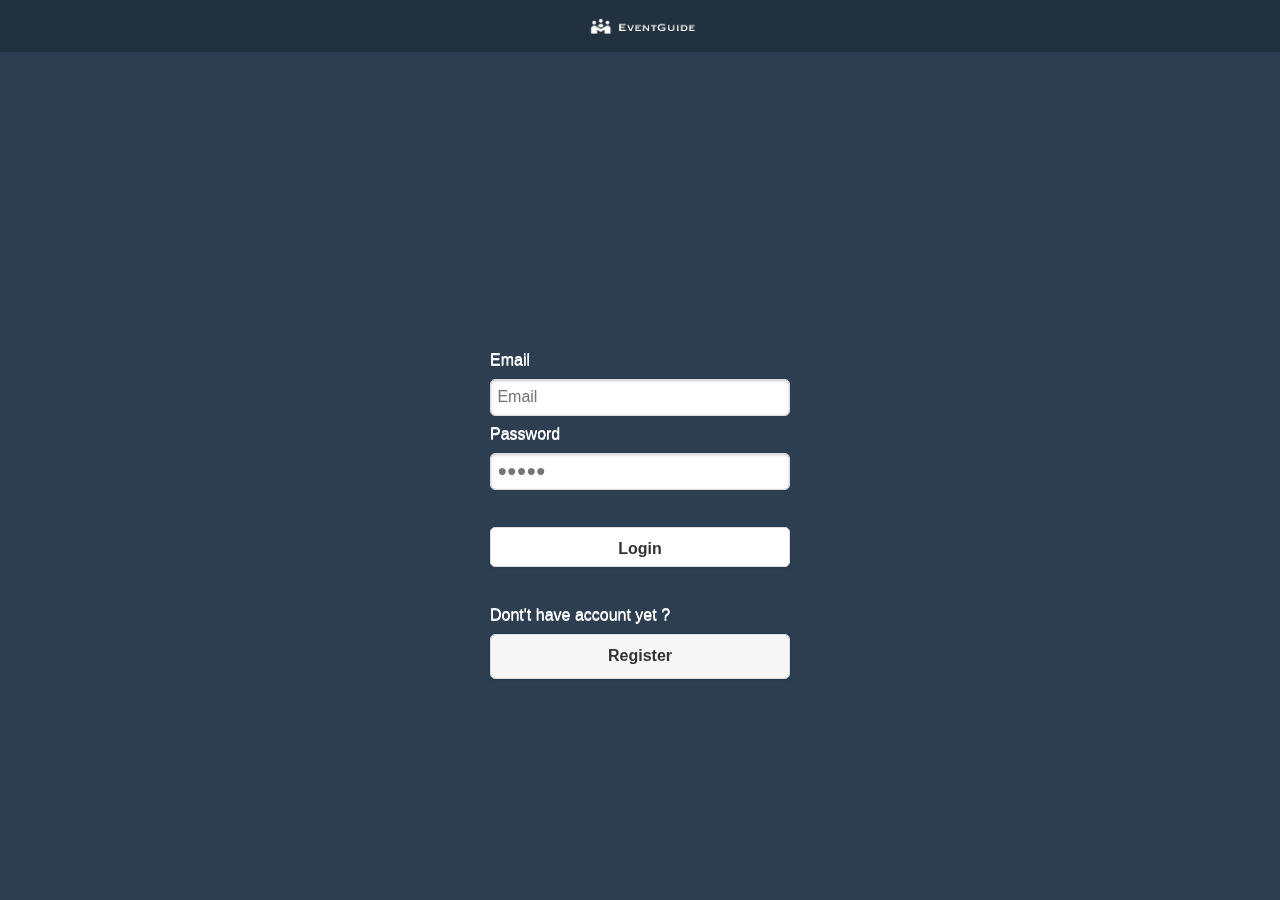
==== platforms/browser/www/index.html @ fa8c683b "test" ====
<!DOCTYPE html>
<html>
    <head>
        <meta charset="utf-8">
        <meta name="viewport" content="initial-scale=1, maximum-scale=1, user-scalable=no, width=device-width">
        
        <title>EventGuide</title>
        <script type="text/javascript" src="cordova.js"></script>
        <link rel="stylesheet" type="text/css" href="jquery/jquery.mobile-1.4.5.css" />
        <link rel="stylesheet" href="css/style.css"/>
        <link rel="stylesheet" href="css/customStyle.css"/>
        <link rel="stylesheet" href="css/detailsView.css"/>
        <link rel="stylesheet" href="css/accountView.css"/>

    		<script src="jquery/jquery-2.1.4.min.js"></script>
    		<script src="jquery/jquery.mobile-1.4.5.min.js"></script>
        <script src="jquery/jquery.validate.min.js"></script>
        <script src="js/logic.js"></script>
        <script src="js/navigation.js"></script>
        <script scr="js/multilinedText.js"></script>
    </head>
    <body>

      <div data-role="page" id="login">

        <div data-role="header" data-position="fixed">
             <h1><img border="0" src="img/EventGuideLogoSmall.png" class="headerImg"/></h1>
        </div>

  		  <div data-role="main" class="ui-content">

          <div class="container">
            <form name="login" id = "loginForm" class="loginForm">

              <label for="email">Email</label>
              <input type="email" name="email" id="email" placeholder="Email"/>

              <label for="password">Password</label>
              <input type="password" name="password" id="password" placeholder="&#9679;&#9679;&#9679;&#9679;&#9679;"/>
              <br>
              <button onclick="validateLogin()" data-role="button" data-transition="slide" data-theme="c" class="ui-btn-hidden">Login</button>

              <label id="topPadding">Dont't have account yet ?</label>
              <a data-role="button" data-theme="c" class="ui-btn-hidden" data-transition="slideup" href="#register">Register</a>
            </form>

          </div>

  		  </div>

  		</div>


      <div data-role="page" id="register">

        <div data-role="header" data-position="fixed">
             <h1><img border="0" src="img/EventGuideLogoSmall.png" class="headerImg"/></h1>
        </div>

  		  <div data-role="main" class="ui-content">

          <div class="container">

            <form name="register" id = "registerForm" class="loginForm">

              <label for="email">Email</label>
              <input type="email" name="email" id="email" placeholder="Email"/>

              <label for="text">Login</label>
              <input type="text" name="userLogin" id="userLogin" placeholder="Login"/>

              <label for="password">Hasło</label>
              <input type="password" name="password" id="password" placeholder="&#9679;&#9679;&#9679;&#9679;&#9679;"/>
              <br>
              <button onclick="validateRegister()" data-role="button" data-theme="c" class="ui-btn-hidden">Register</button>
              <br>
              <a data-role="button" data-theme="c" class="ui-btn-hidden" data-rel="back">Go back</a>
            </form>

          </div>

  		  </div>

        <div data-role="popup" id="popupRegisterOk" data-overlay-theme="c" data-theme="b" data-dismissible="false">
            <div data-role="header" data-theme="c">
            <h1>Success</h1>
            </div>
            <div >
                <h3 class="ui-title popupHeader">Now you can log in!</h3>
                <a href="#" class="ui-btn " data-rel="back">OK</a>
            </div>
        </div>

        <div data-role="popup" id="popupRegisterFail" data-overlay-theme="c" data-theme="b" data-dismissible="false">
            <div data-role="header" data-theme="c">
            <h1>Error</h1>
            </div>
            <div >
                <h3 class="ui-title popupHeader">Registration error - try change data</h3>
                <a href="#" class="ui-btn " data-rel="back">OK</a>
            </div>
        </div>

        <!-- <div data-role="popup" id="popupRegister" data-theme="a" class="ui-corner-all">
            <h3 class="centerText">Register Complete!</h3>
            <div class="popup">
                      <p class="centerText">
                          You can now login!
                      </p>
            </div>
            <button data-theme="b" onclick="closeRegisterPopup()" data-role="button">Ok</button>
        </div> -->

  		</div>


      <div data-role="page" id="listPage">

        <div data-role="header" data-position="fixed">
             <h1><img border="0" src="img/EventGuideLogoSmall.png" class="headerImg"/></h1>
              <a href="#settings" class="ui-btn-right buttonHeader" data-transition="slide" data-iconpos="notext"/><img src="img/icons/userIcon.png"></a>
        </div>

  		  <div data-role="main" class="ui-content">
          <div id="listDiv">
          <form class="ui-filterable">
              <input id="filterBasic-input" data-type="search" data-inline="true" class="searchForm" placeholder="Search Event...">
          </form>

            <ul data-role="listview" data-filter="true" data-input="#filterBasic-input" id="eventsList">
              <!-- content from downloadEventsList goes here -->
            </ul>

          </div>
  		  </div>

        <div data-role="footer" data-position="fixed" align="center">
            <a class="buttonToolbar" onclick="scan()" href="#">
              <img src="img/icons/qrIcon.png">
            </a>
        </div>
  		</div>


      <div data-role="page" id="detailPage">

  		  <div data-role="header" data-position="fixed">
                  <a data-role="button" data-rel="back" class="buttonHeader">
                      <img src="img/icons/backButtonIcon.png">
                  </a>
              <h1><img border="0" src="img/EventGuideLogoSmall.png" class="headerImg"/></h1>
  		  </div>

  		  <div data-role="main" class="ui-content">
          <div id="detailsContent">

              <!-- content goes here -->
          </div>
  		  </div>

        <div data-role="footer" data-position="fixed" align="center">
            <a onclick="goToEventWebsite()" class="buttonToolbar">
              <img src="img/icons/websiteIcon.png">
            </a>
            <a onclick="navigateToEventPlace()" class="buttonToolbar">
              <img src="img/icons/navigateIcon.png">
            </a>
            <a href="#inviteUsers" class="buttonToolbar">
              <img src="img/icons/shareIcon.png">
            </a>
            <a onclick="createEventInCalendar()" class="buttonToolbar">
              <img src="img/icons/calendarIconWhite.png">
            </a>
            <a onclick="signUserToEvent()" class="buttonToolbar">
              <img src="img/icons/addIcon.png">
            </a>
        </div>
  		</div>

      <div data-role="page" id="inviteUsers">

        <div data-role="header" data-position="fixed">
              <a data-role="button" data-rel="back" transition="slide" reverse="false" class="buttonHeader">
                  <img src="img/icons/backButtonIcon.png">
              </a>
              <h1><img border="0" src="img/EventGuideLogoSmall.png" class="headerImg"/></h1>
        </div>

        <div data-role="main" class="ui-content">

          <div id="usersSet" data-role="content">

          </div>
        </div>

        <div data-role="footer" data-position="fixed" align="center">
          <a onclick="sendInvs()" class="buttonToolbar">
            <img src="img/icons/tickIcon.png">
          </a>
        </div>

      </div>


      <div data-role="page" id="settings">

        <div data-role="header" data-position="fixed">
              <a data-role="button" data-rel="back" transition="slide" reverse="false" class="buttonHeader">
                  <img src="img/icons/backButtonIcon.png">
              </a>
              <h1><img border="0" src="img/EventGuideLogoSmall.png" class="headerImg"/></h1>
  		  </div>

  		  <div data-role="main" class="ui-content">

          <div class="eventTable">
            <table class="eventTableStyle">
              <tr>
                <th>Email:</th>
                <td>user@email.com</td>
              </tr>

            </table>
          </div>

          <div class="userHeader">User's Events</div>

            <div id="userEventsContainer">
              <ul data-role="listview" data-filter="true" data-input="#filterBasic-input" id="userEventsList">
                <!-- content from downloadEventsList goes here -->
              </ul>
            </div>
  		  </div>

        <div data-role="footer" data-position="fixed" align="center">
          <a href="#login" class="buttonToolbar">
            <img src="img/icons/logoutIcon.png">
          </a>
        </div>

  		</div>

    </body>
</html>
---- platforms/browser/www/css/style.css ----
@import url("https://fonts.googleapis.com/css?family=Open+Sans");

.searchForm {
  top: 0;
}
.loginForm {
  color: #fff;
  display: inline-block;
  position: fixed;
  top: 0;
  bottom: 0;
  left: 0;
  right: 0;
  width: 300px;
  height: 200px;
  margin: auto;
}
form label,
form input,
form button {
  border: 0;
  margin-bottom: 10px;
  display: block;
  width: 100%;
}

form input {
  height: 25px;
  line-height: 25px;
  background: #fff;
  color: #000;
  padding: 0 0px;
  -moz-box-sizing: border-box;
  -webkit-box-sizing: border-box;
  box-sizing: border-box;
}
form button {
  height: 40px;
  line-height: 30px;
  background: #fff !important;
  color: #fff;
  margin-top: 10px;
  cursor: pointer;
}
form .error {
  color: #ff0000;
  font-size: 10px;
}

.formButton {
  color: red;
}

#formHeader {
  color :#fff;
  font-family: "Ostrich";
  font-weight: lighter;
  font-size: 30px;
}

.headerImg {
  margin-left: auto;
  margin-right: auto;
  height: 30px;
  display: block;
}

img {max-width:100%;}
---- platforms/browser/www/css/customStyle.css ----
.container {
  /*margin: 100px auto;*/
}

.defaultColorScheme {
  background: #2c3e50;
}

@headerFont {
    font-family: "Ostrich";
    src: url("../fonts/ostrich-sans-light.ttf");
}

.ui-page .ui-footer {
    border-top: solid 0px;
    border-bottom: solid 0px;
    background: #22313F !important;

}

.ui-page .ui-header {
    border-top: solid 0px;
    border-bottom: solid 0px;
    background: #22313F !important;

}

.ui-page{
    background-color: #2c3e50 !important;
}

#actionColor {
  background-color: white;
}

#topPadding{
  padding-top: 30px;
}

#stretchWidth {
  width: 100% !important;
  padding: 0 0 !important;
}

img.center {
    display: block;
    margin: 0 auto;
}

div.ui-input-search {
  /*width: 100% !important;*/
  padding-top: -10px;
  padding-right: 0px;
  padding-left: 0px;
  padding-bottom: -10px;
  margin-bottom: 0px;
  margin-top: -5px;
  margin-left: -10px;
  margin-right: -10px;
}

#listDiv
{
  display:none;
}

.listItem{
  height: 80px;
  background: white
}

.listTitle
{
  font-size: 18px;
  color: #2c3e50;
  margin-top: -10px;
  margin-left: -10px;
}
.listDesc
{
  font-size: 11px;
  font-weight: lighter;
  color: #34495e;
  margin-top: 5px;
  margin-left: -10px;
  max-width: 100%;
  white-space: initial;
  height: 26px;
  overflow: hidden;
  text-overflow: ellipsis;
}

.listDate
{
  font-size: 10px;
  font-weight: lighter;
  color: #34495e;
  margin-top: 10px;
  margin-left: -10px;
  margin-bottom: 0px;
  float: left;
}

.listNumberUsers
{
  font-size: 10px;
  font-weight: lighter;
  color: #34495e;
  margin-top: 10px;
  float: right;
}

.listIconSize{
  height: 10px;
  width: 10px;
}

.buttonHeader{
  background:  #22313F !important;
  border: none;
  float: right;
  shadow: false;
  height: 20px
}

.buttonToolbar{
  background:  #22313F !important;
  border: none;
  float: middle;
  height: 30px
}
---- platforms/browser/www/css/detailsView.css ----
.eventTitle {
  color: white;
  font-weight: lighter;
  font-size: 25px;
  width: 100%;
  margin-top: 10px;
}

.eventImage {
  margin-top: -15px;
  margin-left: auto;
  margin-right: auto;
  height: 100px;
  display: block;
  background: white;
}

.popupHeader{
  color: white;
}

.eventDescription{
  color: white;
  font-size: 13px;
  font-weight: lighter !important;
  margin-top: 20px;
  line-height: 150%;
}

.eventTable{
  color: white;
  width: 100%;
  font-size: 13px;
  margin-left: -10px;
  margin-right: -100px;
  padding-right: 15px;
  padding-top: 10px;
  font-weight: lighter !important;
  overflow-x:auto
}

.eventTableStyle{
  width: 100%;
  margin-left: 10px;
  text-align: left;
  font-weight: lighter !important;
}

.eventQRCode{
  margin-top: 10px;
  margin-left: auto;
  margin-right: auto;
  height: 200px;
  display: block;
  background: white;
}
---- platforms/browser/www/css/accountView.css ----
.userHeader {
  color: white;
  font-weight: lighter;
  font-size: 25px;
  width: 100%;
  margin-top: 50px;
  margin-bottom: 25px;
  font-family: "Ostrich";
}
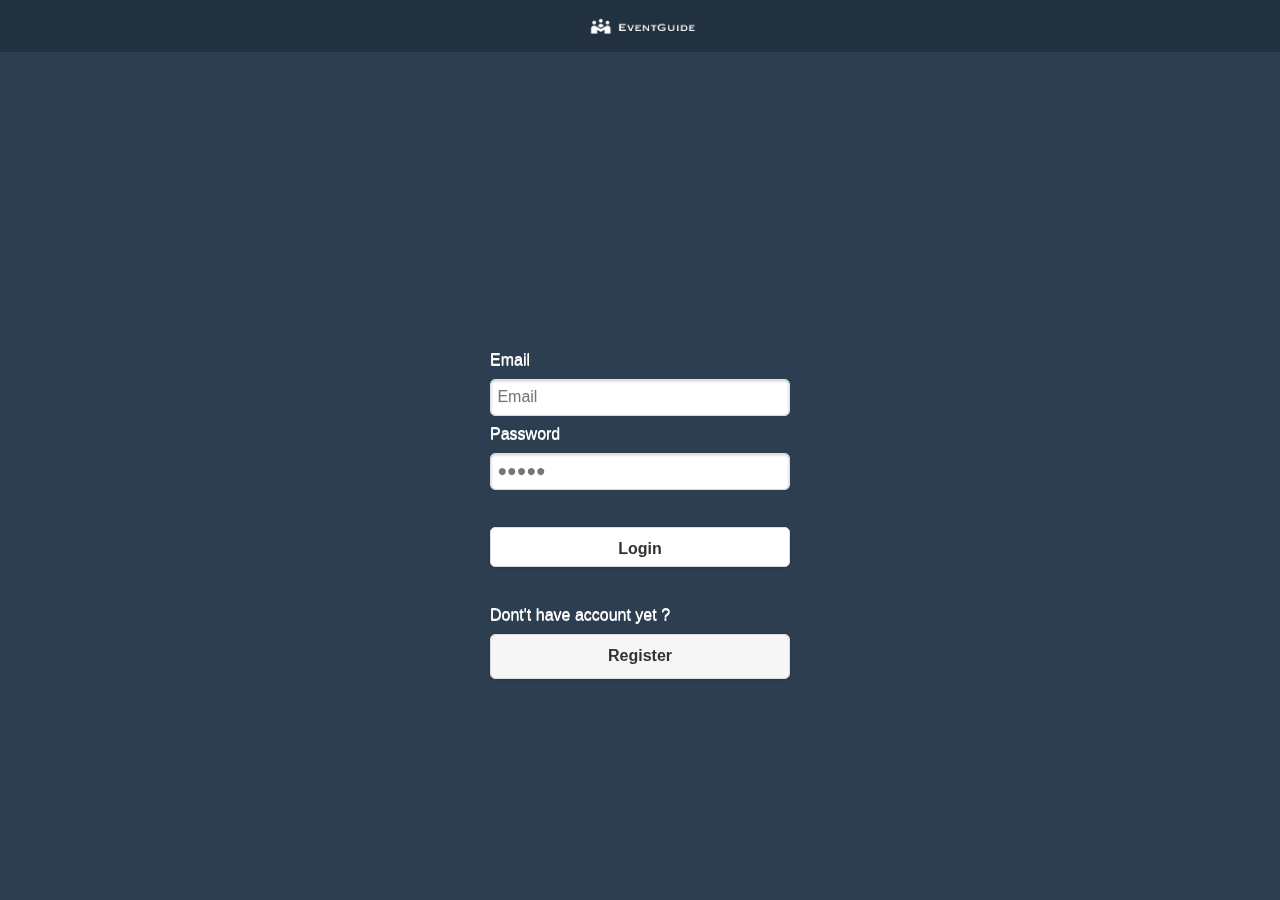
==== commit 62d34d41: "quick fix" ====
--- a/platforms/browser/www/index.html
+++ b/platforms/browser/www/index.html
@@ -3,7 +3,7 @@
     <head>
         <meta charset="utf-8">
         <meta name="viewport" content="initial-scale=1, maximum-scale=1, user-scalable=no, width=device-width">
-        
+        <meta http-equiv="Content-Security-Policy" content="default-src * 'unsafe-inline';img-src *; style-src * 'self' 'unsafe-inline'; media-src *" />
         <title>EventGuide</title>
         <script type="text/javascript" src="cordova.js"></script>
         <link rel="stylesheet" type="text/css" href="jquery/jquery.mobile-1.4.5.css" />
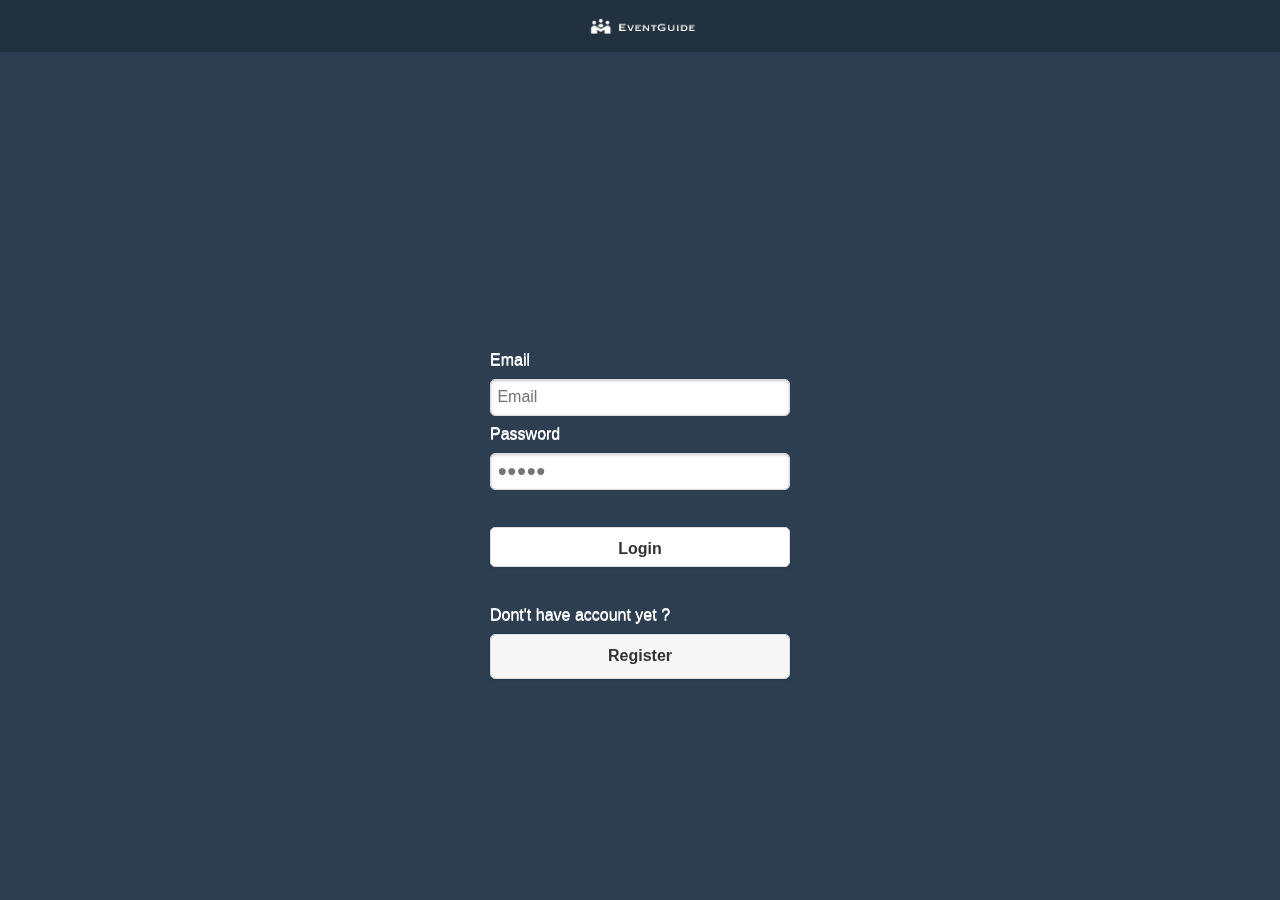
==== commit c88c192a: "added createEvent screen and reading from fieldset" ====
--- a/platforms/browser/www/index.html
+++ b/platforms/browser/www/index.html
@@ -165,7 +165,7 @@
             <a onclick="navigateToEventPlace()" class="buttonToolbar">
               <img src="img/icons/navigateIcon.png">
             </a>
-            <a href="#inviteUsers" class="buttonToolbar">
+            <a href="#inviteUsers" class="buttonToolbar" data-transition="slide" reverse="false">
               <img src="img/icons/shareIcon.png">
             </a>
             <a onclick="createEventInCalendar()" class="buttonToolbar">
@@ -178,49 +178,127 @@
   		</div>
 
       <div data-role="page" id="inviteUsers">
+
+        <div data-role="header" data-position="fixed">
+              <a data-role="button" data-rel="back"  class="buttonHeader">
+                  <img src="img/icons/backButtonIcon.png">
+              </a>
+              <h1><img border="0" src="img/EventGuideLogoSmall.png" class="headerImg"/></h1>
+        </div>
+
+        <div data-role="main" class="ui-content">
+
+          <div id="usersSet" data-role="content">
+            <!-- users goes here -->
+          </div>
+        </div>
+
+        <div data-role="footer" data-position="fixed" align="center">
+          <a onclick="sendInvs()" class="buttonToolbar">
+            <img src="img/icons/tickIcon.png">
+          </a>
+        </div>
+
+      </div>
+
+
+      <div data-role="page" id="createEvent">
+
+        <div data-role="header" data-position="fixed">
+              <a data-role="button" data-rel="back"  class="buttonHeader">
+                  <img src="img/icons/backButtonIcon.png">
+              </a>
+              <h1><img border="0" src="img/EventGuideLogoSmall.png" class="headerImg"/></h1>
+        </div>
+
+        <div data-role="main" class="ui-content">
+
+          <div class="eventCreateForm">
+            <div class="ui-field-contain">
+              <fieldset id="createEventFielset">
+
+                <legend>Event Title: </legend>
+                <input type="text" name="textinput" id="eventTitle" placeholder="EventTitle" value="">
+
+                <label for="textarea">Event Description:</label>
+                <textarea cols="40" rows="8" name="textarea" id="eventDescription" placeholder="Event Description"></textarea>
+
+                <label for="textinput" color = "white">Latitude:</label>
+                <input type="text" name="textinput" id="latitude" placeholder="Enter latitude" value="">
+
+                <label for="textinput" color = "white">Longitude:</label>
+                <input type="text" name="textinput" id="longitude" placeholder="Enter longitude" value="">
+
+                <label for="text" color = "white">Start date:</label>
+                <input type="text" name="textinput" id="startDate" placeholder="YYYY:mm:DD HH:MM format" value="">
+
+                <label for="textinput" color = "white">End date:</label>
+                <input type="text" name="textinput" id="endDate" placeholder="YYYY:mm:DD HH:MM format" value="">
+
+                <label for="textarea-1">Event Additional info:</label>
+                <textarea cols="40" rows="8" name="textarea" id="eventAdditionalInfo" placeholder="Event Additional Info"></textarea>
+
+                <label for="textinput" color = "white">Image url:</label>
+                <input type="text" name="textinput" id="image" placeholder="Enter url to image" value="">
+
+                <label for="textinput" color = "white">Max participants:</label>
+                <input type="text" name="textinput" id="maxParticipants" placeholder="0 means unlimited" value="">
+
+                <label for="textinput" color = "white">Event description short:</label>
+                <input type="text" name="textinput" id="eventDescriptionShort" placeholder="Enter event short description" value="">
+
+                <label for="textinput" color = "white">Event Address:</label>
+                <input type="text" name="textinput" id="eventAddress" placeholder="Enter event address" value="">
+
+                <label for="textinput" color = "white">Event City:</label>
+                <input type="text" name="textinput" id="eventCity" placeholder="Enter event city" value="">
+
+                <label for="textinput" color = "white">Event website:</label>
+                <input type="text" name="textinput" id="endDate" placeholder="Enter event website" value="">
+
+                <label for="flip">Tickets required:</label>
+                <select name="flip" id="tickets" data-role="slider">
+                    <option value="0">No</option>
+                    <option value="1">Yes</option>
+                </select>
+                <br>
+
+                <label for="flip2">Card payment:</label>
+                <select name="flip2" id="card" data-role="slider">
+                    <option value="0">No</option>
+                    <option value="1">Yes</option>
+                </select>
+
+              </fieldset>
+            </div>
+
+          </div>
+
+
+        </div>
+
+        <div data-role="footer" data-position="fixed" align="center">
+          <a onclick="createNewEvent()" class="buttonToolbar">
+            <img src="img/icons/tickIcon.png">
+          </a>
+        </div>
+
+      </div>
+
+
+      <div data-role="page" id="settings">
 
         <div data-role="header" data-position="fixed">
               <a data-role="button" data-rel="back" transition="slide" reverse="false" class="buttonHeader">
                   <img src="img/icons/backButtonIcon.png">
               </a>
               <h1><img border="0" src="img/EventGuideLogoSmall.png" class="headerImg"/></h1>
-        </div>
-
-        <div data-role="main" class="ui-content">
-
-          <div id="usersSet" data-role="content">
-
-          </div>
-        </div>
-
-        <div data-role="footer" data-position="fixed" align="center">
-          <a onclick="sendInvs()" class="buttonToolbar">
-            <img src="img/icons/tickIcon.png">
-          </a>
-        </div>
-
-      </div>
-
-
-      <div data-role="page" id="settings">
-
-        <div data-role="header" data-position="fixed">
-              <a data-role="button" data-rel="back" transition="slide" reverse="false" class="buttonHeader">
-                  <img src="img/icons/backButtonIcon.png">
-              </a>
-              <h1><img border="0" src="img/EventGuideLogoSmall.png" class="headerImg"/></h1>
-  		  </div>
-
-  		  <div data-role="main" class="ui-content">
-
-          <div class="eventTable">
-            <table class="eventTableStyle">
-              <tr>
-                <th>Email:</th>
-                <td>user@email.com</td>
-              </tr>
-
-            </table>
+  		  </div>
+
+  		  <div data-role="main" class="ui-content">
+
+          <div id="userCredData">
+
           </div>
 
           <div class="userHeader">User's Events</div>
@@ -236,6 +314,9 @@
           <a href="#login" class="buttonToolbar">
             <img src="img/icons/logoutIcon.png">
           </a>
+          <a href="#createEvent" class="buttonToolbar">
+            <img src="img/icons/createIcon.png">
+          </a>
         </div>
 
   		</div>
--- a/platforms/browser/www/css/style.css
+++ b/platforms/browser/www/css/style.css
@@ -12,6 +12,23 @@
   left: 0;
   right: 0;
   width: 300px;
+  height: 200px;
+  margin: auto;
+}
+
+.eventCreateForm{
+  color: white;
+}
+
+.newEventForm {
+  color: #fff;
+  /*display: inline-block;*/
+  position: fixed;
+  top: 0;
+  bottom: 0;
+  left: 0;
+  right: 0;
+  width: 100%;
   height: 200px;
   margin: auto;
 }
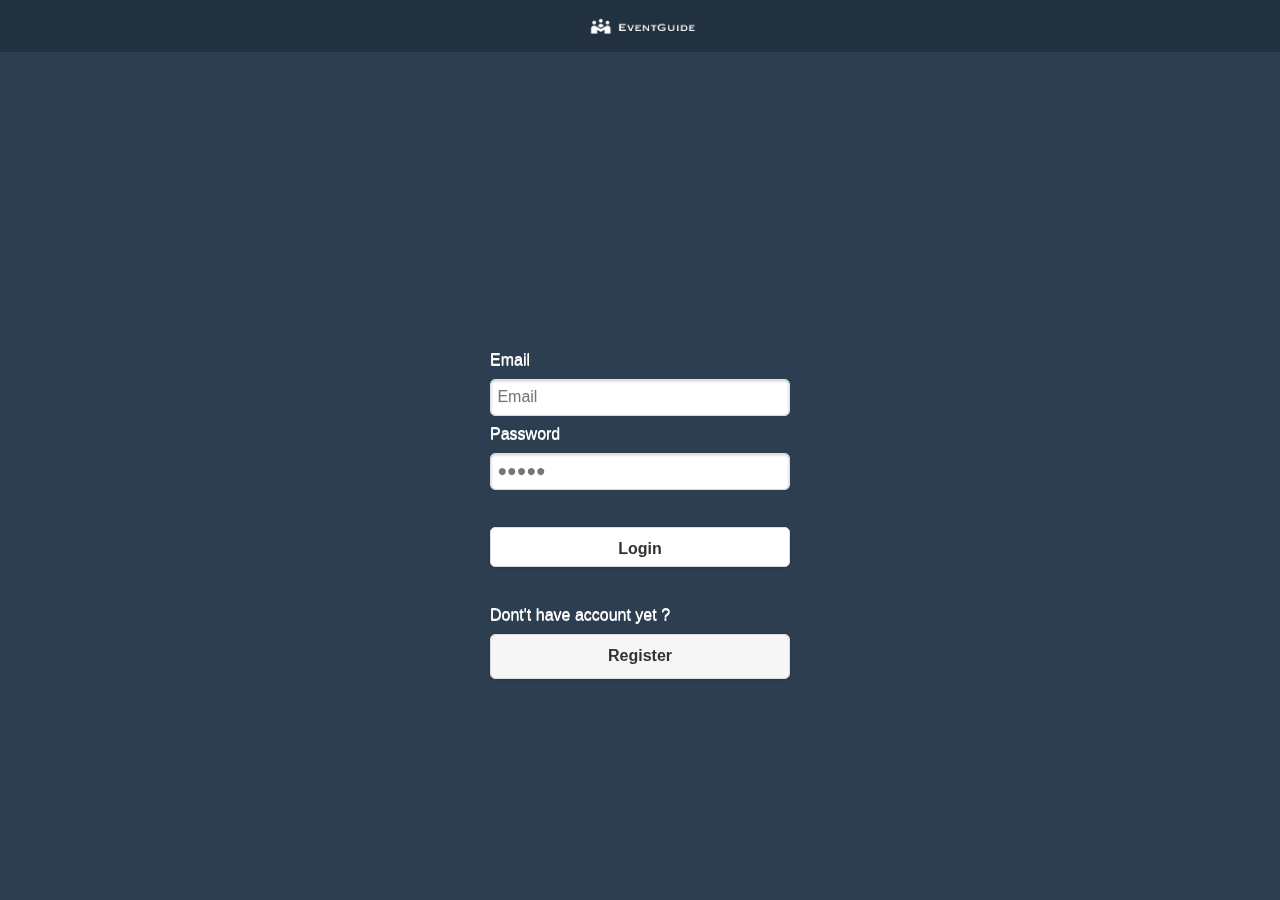
==== commit 18d2c071: "fix qr codes, added icon and splash" ====
--- a/platforms/browser/www/index.html
+++ b/platforms/browser/www/index.html
@@ -214,7 +214,7 @@
         <div data-role="main" class="ui-content">
 
           <div class="eventCreateForm">
-            <div class="ui-field-contain">
+            <div class="ui-field-contain" data-inset="true">
               <fieldset id="createEventFielset">
 
                 <legend>Event Title: </legend>
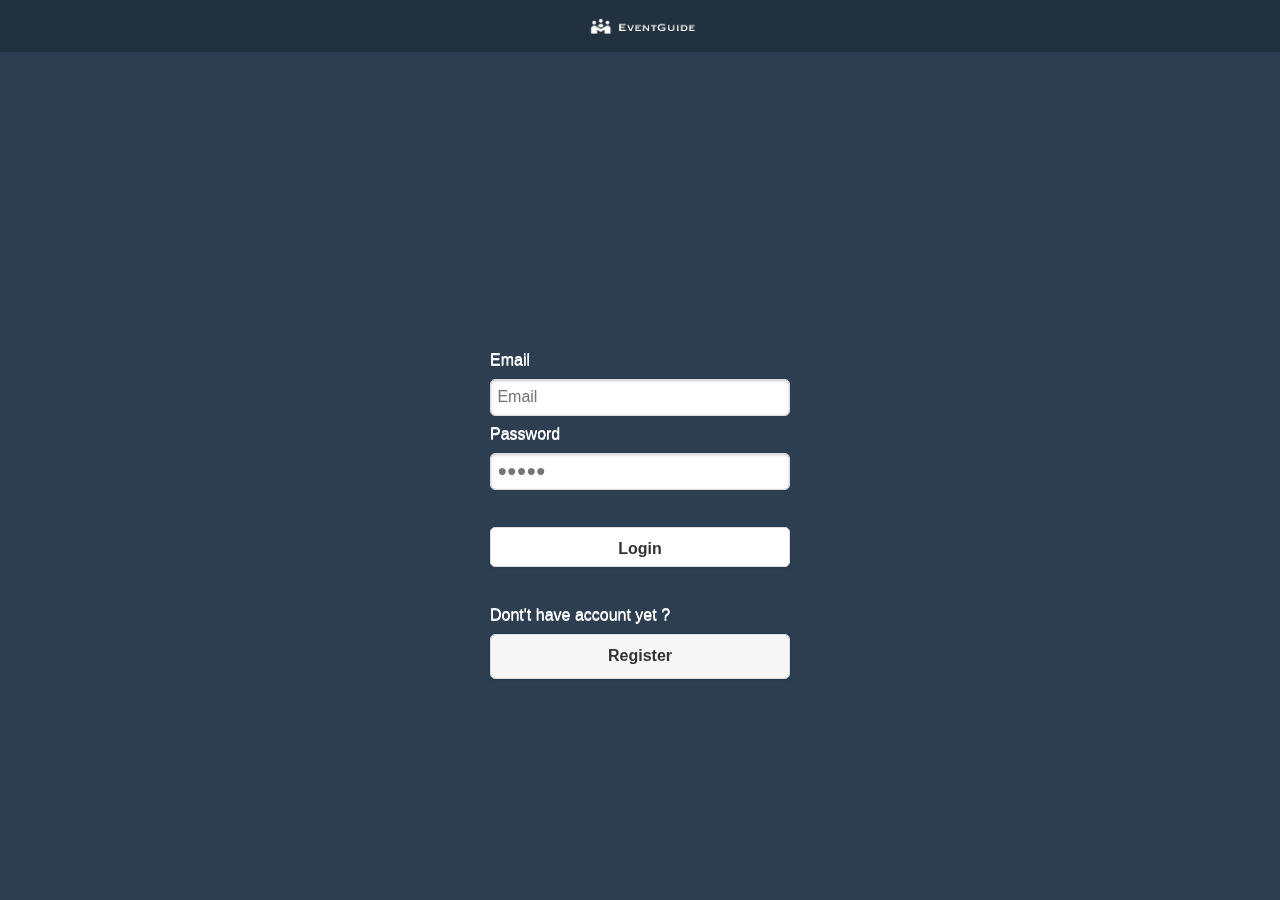
==== commit 78b35bbc: "added internet check, bugs are fixed, added local storage" ====
--- a/platforms/browser/www/index.html
+++ b/platforms/browser/www/index.html
@@ -117,7 +117,8 @@
       <div data-role="page" id="listPage">
 
         <div data-role="header" data-position="fixed">
-             <h1><img border="0" src="img/EventGuideLogoSmall.png" class="headerImg"/></h1>
+              <a onclick="refreshList()" class="ui-btn-left buttonHeader" data-iconpos="notext"/><img src="img/icons/reloadIcon.png"></a>
+              <h1><img border="0" src="img/EventGuideLogoSmall.png" class="headerImg"/></h1>
               <a href="#settings" class="ui-btn-right buttonHeader" data-transition="slide" data-iconpos="notext"/><img src="img/icons/userIcon.png"></a>
         </div>
 
@@ -153,7 +154,6 @@
 
   		  <div data-role="main" class="ui-content">
           <div id="detailsContent">
-
               <!-- content goes here -->
           </div>
   		  </div>
@@ -168,14 +168,15 @@
             <a href="#inviteUsers" class="buttonToolbar" data-transition="slide" reverse="false">
               <img src="img/icons/shareIcon.png">
             </a>
-            <a onclick="createEventInCalendar()" class="buttonToolbar">
+            <a onclick="askToAddIntoCalendar()" class="buttonToolbar">
               <img src="img/icons/calendarIconWhite.png">
             </a>
-            <a onclick="signUserToEvent()" class="buttonToolbar">
+            <a onclick="askToSign()" class="buttonToolbar">
               <img src="img/icons/addIcon.png">
             </a>
         </div>
   		</div>
+
 
       <div data-role="page" id="inviteUsers">
 
@@ -295,13 +296,15 @@
               <h1><img border="0" src="img/EventGuideLogoSmall.png" class="headerImg"/></h1>
   		  </div>
 
-  		  <div data-role="main" class="ui-content">
+  		  <div data-role="main" class="ui-content" id="settingsContent">
 
           <div id="userCredData">
 
           </div>
 
-          <div class="userHeader">User's Events</div>
+          <div class="userHeader">Events in which you will participate</div>
+
+          <div class="userNoEvents" id="userNoEvents"></div>
 
             <div id="userEventsContainer">
               <ul data-role="listview" data-filter="true" data-input="#filterBasic-input" id="userEventsList">
--- a/platforms/browser/www/css/detailsView.css
+++ b/platforms/browser/www/css/detailsView.css
@@ -4,6 +4,7 @@
   font-size: 25px;
   width: 100%;
   margin-top: 10px;
+
 }
 
 .eventImage {
@@ -25,6 +26,7 @@
   font-weight: lighter !important;
   margin-top: 20px;
   line-height: 150%;
+
 }
 
 .eventTable{
@@ -38,12 +40,21 @@
   font-weight: lighter !important;
   overflow-x:auto
 }
-
+td{
+  text-align: right;
+}
+th {
+    height: 50px;
+}
 .eventTableStyle{
   width: 100%;
   margin-left: 10px;
   text-align: left;
   font-weight: lighter !important;
+  background : #78909C;
+  border-radius: 5px;
+  table-layout: fixed;
+  height: 50px;
 }
 
 .eventQRCode{
--- a/platforms/browser/www/css/accountView.css
+++ b/platforms/browser/www/css/accountView.css
@@ -1,9 +1,17 @@
 .userHeader {
   color: white;
   font-weight: lighter;
-  font-size: 25px;
+  font-size: 20px;
   width: 100%;
   margin-top: 50px;
   margin-bottom: 25px;
-  font-family: "Ostrich";
+  /*font-family: "Ostrich";*/
 }
+
+#userEventsContainer{
+  color : white;
+}
+
+.userNoEvents{
+  color : white;
+}
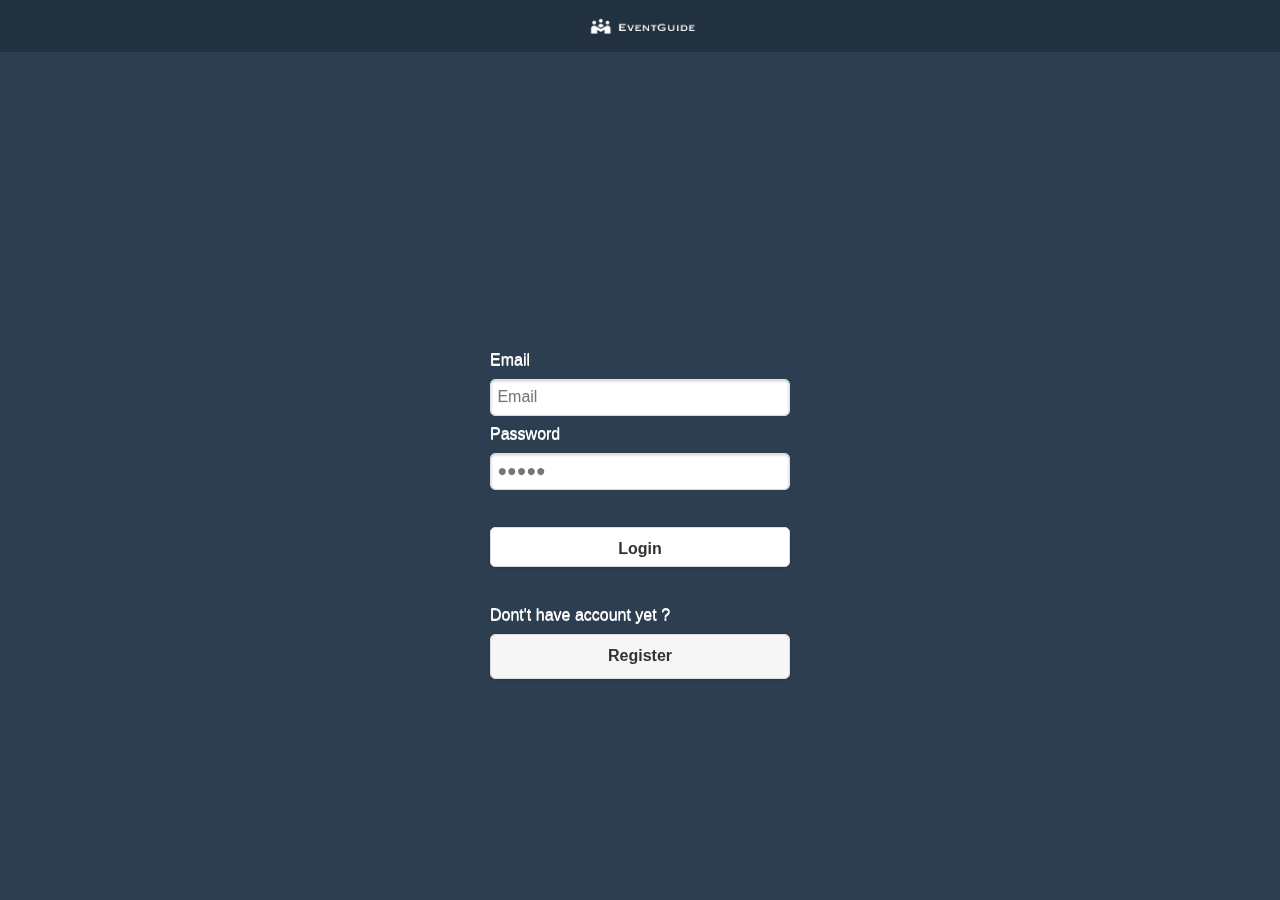
==== commit 169e8dea: "updated downloading list" ====
--- a/platforms/browser/www/index.html
+++ b/platforms/browser/www/index.html
@@ -231,10 +231,10 @@
                 <input type="text" name="textinput" id="longitude" placeholder="Enter longitude" value="">
 
                 <label for="text" color = "white">Start date:</label>
-                <input type="text" name="textinput" id="startDate" placeholder="YYYY:mm:DD HH:MM format" value="">
+                <input type="text" name="textinput" id="startDate" placeholder="YYYY-mm-DD HH:MM format" value="">
 
                 <label for="textinput" color = "white">End date:</label>
-                <input type="text" name="textinput" id="endDate" placeholder="YYYY:mm:DD HH:MM format" value="">
+                <input type="text" name="textinput" id="endDate" placeholder="YYYY-mm-DD HH:MM format" value="">
 
                 <label for="textarea-1">Event Additional info:</label>
                 <textarea cols="40" rows="8" name="textarea" id="eventAdditionalInfo" placeholder="Event Additional Info"></textarea>
@@ -311,6 +311,14 @@
                 <!-- content from downloadEventsList goes here -->
               </ul>
             </div>
+
+            <div class="userHeader">Events created by you</div>
+            <div class="userNoEvents" id="userNoCreatedEvents"></div>
+            <div id="userEventsContainer">
+              <ul data-role="listview" data-filter="true" data-input="#filterBasic-input" id="userEventsCreatedList">
+                <!-- content from downloadEventsList goes here -->
+              </ul>
+            </div>
   		  </div>
 
         <div data-role="footer" data-position="fixed" align="center">
